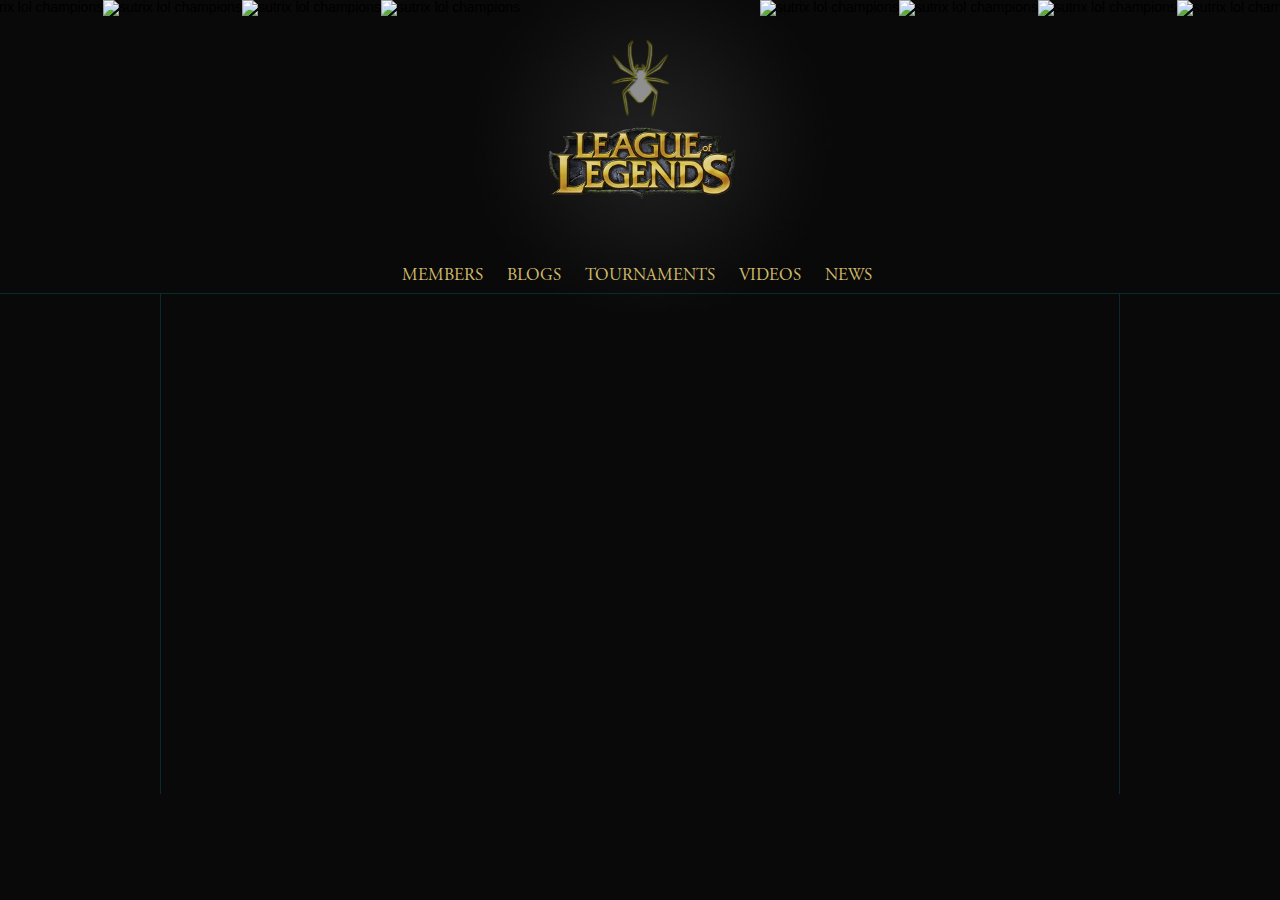
==== version1/public/index.html @ ab7396c8 "init homepage" ====
<!DOCTYPE html>
<!--[if IE 8]><html lang="en" class="no-js ie ie8"><![endif]-->
<!--[if IE 9]><html lang="en" class="no-js ie ie9"><![endif]-->
<!--[if gt IE 9]><!-->
<html lang="en" class="no-js">
  <!--<![endif]-->
  <head>
    <meta charset="utf-8">
    <!--[if IE]><meta http-equiv="X-UA-Compatible" content="IE=edge, chrome=1"><![endif]-->
    <title>Homepage</title>
    <meta name="description" content="">
    <meta name="keywords" content="">
    <meta name="robots" content="index, follow">
    <meta name="author" content="">
    <meta name="viewport" content="width=device-width, initial-scale=1, minimal-ui">
    <link rel="shortcut icon" href="favicon.ico" type="image/x-icon">
    <link rel="stylesheet" href="css/style.css">
    <!--[if lt IE 8]><link rel="stylesheet" href="css/ie.css"><![endif]-->
    <link rel="stylesheet" href="css/print.css" media="print">
    <script src="js/modernizr.js"></script>
  </head>
  <body class="home">
    <div id="container">
      <header id="header">
        <div class="header-slide lol-left-slide">
          <div class="slide-wrapper">
            <div class="img-wrap"><img src="images/champs/ahri_0.jpg" alt="sutrix lol champions"></div>
            <div class="img-wrap"><img src="images/champs/ahri_1.jpg" alt="sutrix lol champions"></div>
            <div class="img-wrap"><img src="images/champs/ahri_2.jpg" alt="sutrix lol champions"></div>
            <div class="img-wrap"><img src="images/champs/ahri_3.jpg" alt="sutrix lol champions"></div>
            <div class="img-wrap"><img src="images/champs/ahri_4.jpg" alt="sutrix lol champions"></div>
            <div class="img-wrap"><img src="images/champs/ahri_5.jpg" alt="sutrix lol champions"></div>
            <div class="clearfix"></div>
          </div>
        </div>
        <div class="header-slide lol-right-slide">
          <div class="slide-wrapper">
            <div class="img-wrap"><img src="images/champs/ahri_0.jpg" alt="sutrix lol champions"></div>
            <div class="img-wrap"><img src="images/champs/ahri_1.jpg" alt="sutrix lol champions"></div>
            <div class="img-wrap"><img src="images/champs/ahri_2.jpg" alt="sutrix lol champions"></div>
            <div class="img-wrap"><img src="images/champs/ahri_3.jpg" alt="sutrix lol champions"></div>
            <div class="img-wrap"><img src="images/champs/ahri_4.jpg" alt="sutrix lol champions"></div>
            <div class="img-wrap"><img src="images/champs/ahri_5.jpg" alt="sutrix lol champions"></div>
            <div class="clearfix"></div>
          </div>
        </div>
        <div class="logo-wrap"><img src="images/logo/lol-logo.jpg" alt="sutrix lol logo"></div>
        <div class="clearfix"></div>
        <div class="main-nav">
          <div class="nav-wrap">
            <ul>
              <li class="active"><a href="#" title="MEMBERS">MEMBERS</a>
              </li>
              <li><a href="#" title="BLOGS">BLOGS</a>
              </li>
              <li><a href="#" title="TOURNAMENTS">TOURNAMENTS</a>
              </li>
              <li><a href="#" title="VIDEOS">VIDEOS</a>
              </li>
              <li><a href="#" title="NEWS">NEWS</a>
              </li>
            </ul>
            <div class="clearfix"></div>
          </div>
        </div>
      </header>
      <div id="lol-container">
        <div class="center-container"></div>
      </div>
      <footer id="footer"> </footer>
    </div>
    <script src="js/l10n.js"></script>
    <script src="js/libs.js"></script>
    <script src="js/script.js"></script>
    <!--[if lt IE 8]><p class="browsehappy">You are using an <strong>outdated</strong> browser. Please <a href="http://browsehappy.com/">upgrade your browser</a> to improve your experience.</p><![endif]-->
    <noscript>JavaScript is off. Please enable to view full site.</noscript>
  </body>
</html>
---- version1/public/css/style.css ----
@font-face {
  font-family: 'fontawesome';
  font-weight: normal;
  font-style: normal;
  src: url('../fonts/fontawesome-webfont.eot');
  src: url('../fonts/fontawesome-webfont.eot?#iefix') format('embedded-opentype'), url('../fonts/fontawesome-webfont.woff') format('woff'), url('../fonts/fontawesome-webfont.ttf') format('truetype'), url('../fonts/fontawesome-webfont.svg#fontawesome') format('svg');
}
@font-face {
  font-family: 'sans-semibold-italic';
  src: url('../fonts/Open-Sans-Semibold Italic.ttf');
}
@font-face {
  font-family: 'adobe-garamond-regular';
  src: url('../fonts/Adobe-Garamond-Pro Regular.ttf');
}
html,
body,
div,
span,
embed,
object,
iframe,
h1,
h2,
h3,
h4,
h5,
h6,
p,
blockquote,
pre,
a,
abbr,
address,
cite,
code,
del,
dfn,
em,
img,
ins,
kbd,
output,
q,
samp,
small,
strong,
sub,
sup,
var,
b,
i,
dl,
dt,
dd,
ol,
ul,
li,
form,
fieldset,
legend,
label,
main,
section,
article,
aside,
canvas,
details,
summary,
figure,
figcaption,
header,
footer,
hgroup,
menu,
nav,
time,
mark,
audio,
video {
  margin: 0;
  padding: 0;
  border: 0;
  font-size: 100%;
  font-weight: normal;
  vertical-align: baseline;
  background: transparent;
}
html {
  -webkit-text-size-adjust: 100%;
  -ms-text-size-adjust: 100%;
  box-sizing: border-box;
}
*,
*:before,
*:after {
  box-sizing: inherit;
}
body {
  background: #ffffff;
  color: #000000;
  font-family: Helvetica, Arial, sans-serif;
  font-size: 14px;
  line-height: 1;
}
main,
section,
article,
aside,
details,
summary,
figure,
figcaption,
header,
footer,
hgroup,
menu,
nav {
  display: block;
}
audio,
canvas,
progress,
video {
  display: inline-block;
  vertical-align: baseline;
}
ol,
ul {
  list-style: none;
}
blockquote,
q {
  quotes: none;
}
blockquote:before,
blockquote:after,
q:before,
q:after {
  content: '';
  content: none;
}
table,
caption,
tbody,
thead,
tfoot,
tr,
th,
td {
  margin: 0;
  padding: 0;
}
table {
  border-collapse: collapse;
  border-spacing: 0;
}
fieldset {
  margin: 0;
  padding: 0;
  border: 1px solid #c0c0c0;
}
textarea {
  overflow: auto;
  vertical-align: top;
  resize: none;
}
button,
input,
textarea select,
optgroup {
  color: inherit;
  font-family: inherit;
}
input,
select {
  vertical-align: middle;
}
select,
button {
  text-transform: none;
}
.clickable,
label,
select,
button,
input[type="button"],
input[type="reset"],
input[type="submit"],
input[type="radio"],
input[type="file"],
input[type="checkbox"] {
  cursor: pointer;
}
button,
input[type="button"],
input[type="reset"],
input[type="submit"] {
  -webkit-appearance: button;
}
input[type="search"] {
  box-sizing: content-box;
  -webkit-appearance: textfield;
}
input[type="search"]::-webkit-search-decoration,
input[type="search"]::-webkit-search-cancel-button {
  -webkit-appearance: none;
}
button::-moz-focus-inner,
input::-moz-focus-inner {
  padding: 0;
  border: 0;
}
input[type="number"]::-webkit-inner-spin-button,
input[type="number"]::-webkit-outer-spin-button {
  height: auto;
}
sub,
sup {
  position: relative;
  line-height: 0;
  font-size: 75%;
  vertical-align: baseline;
}
sup {
  top: -0.5em;
}
sub {
  bottom: -0.25em;
}
h1 {
  font-size: 20px;
}
h2 {
  font-size: 18px;
}
h3 {
  font-size: 16px;
}
h4 {
  font-size: 14px;
}
h5 {
  font-size: 12px;
}
h6 {
  font-size: 10px;
}
b,
strong,
optgroup {
  font-weight: bold;
}
dfn {
  font-style: italic;
}
small {
  font-size: 80%;
}
ins {
  background-color: #ff9;
  color: #000;
  text-decoration: none;
}
mark {
  background-color: #ff0;
  color: #000;
  font-style: italic;
}
del {
  text-decoration: line-through;
}
abbr[title],
dfn[title] {
  border-bottom: 1px dotted;
  cursor: help;
}
code,
kbd,
pre,
samp {
  font-family: Monaco, Menlo, Consolas, "Courier New", monospace;
  font-size: 1em;
}
hr {
  display: block;
  margin: 1em 0;
  padding: 0;
  height: 1px;
  border: 0;
  border-top: 1px solid #ccc;
}
a {
  color: #000000;
  text-decoration: none;
}
a:visited {
  color: #000000;
}
a:hover {
  color: #000000;
}
a:active {
  color: #000000;
}
a:focus {
  outline: 0;
}
noscript {
  position: fixed;
  top: 0;
  width: 100%;
  padding: 5px;
  text-align: center;
  color: white;
  background: gray;
}
.grid {
  margin-right: auto;
  margin-left: auto;
  padding-left: 15px;
  padding-right: 15px;
}
@media (min-width: 768px) {
  .grid {
    width: 750px;
  }
}
@media (min-width: 992px) {
  .grid {
    width: 970px;
  }
}
@media (min-width: 1200px) {
  .grid {
    width: 1170px;
  }
}
.grid-fluid {
  margin-right: auto;
  margin-left: auto;
  padding-left: 15px;
  padding-right: 15px;
}
.row {
  margin-left: -15px;
  margin-right: -15px;
}
.col-xs-1, .col-sm-1, .col-md-1, .col-lg-1, .col-xs-2, .col-sm-2, .col-md-2, .col-lg-2, .col-xs-3, .col-sm-3, .col-md-3, .col-lg-3, .col-xs-4, .col-sm-4, .col-md-4, .col-lg-4, .col-xs-5, .col-sm-5, .col-md-5, .col-lg-5, .col-xs-6, .col-sm-6, .col-md-6, .col-lg-6, .col-xs-7, .col-sm-7, .col-md-7, .col-lg-7, .col-xs-8, .col-sm-8, .col-md-8, .col-lg-8, .col-xs-9, .col-sm-9, .col-md-9, .col-lg-9, .col-xs-10, .col-sm-10, .col-md-10, .col-lg-10, .col-xs-11, .col-sm-11, .col-md-11, .col-lg-11, .col-xs-12, .col-sm-12, .col-md-12, .col-lg-12 {
  position: relative;
  min-height: 1px;
  padding-left: 15px;
  padding-right: 15px;
}
.col-xs-1, .col-xs-2, .col-xs-3, .col-xs-4, .col-xs-5, .col-xs-6, .col-xs-7, .col-xs-8, .col-xs-9, .col-xs-10, .col-xs-11, .col-xs-12 {
  float: left;
}
.col-xs-12 {
  width: 100%;
}
.col-xs-11 {
  width: 91.66666667%;
}
.col-xs-10 {
  width: 83.33333333%;
}
.col-xs-9 {
  width: 75%;
}
.col-xs-8 {
  width: 66.66666667%;
}
.col-xs-7 {
  width: 58.33333333%;
}
.col-xs-6 {
  width: 50%;
}
.col-xs-5 {
  width: 41.66666667%;
}
.col-xs-4 {
  width: 33.33333333%;
}
.col-xs-3 {
  width: 25%;
}
.col-xs-2 {
  width: 16.66666667%;
}
.col-xs-1 {
  width: 8.33333333%;
}
.col-xs-pull-12 {
  right: 100%;
}
.col-xs-pull-11 {
  right: 91.66666667%;
}
.col-xs-pull-10 {
  right: 83.33333333%;
}
.col-xs-pull-9 {
  right: 75%;
}
.col-xs-pull-8 {
  right: 66.66666667%;
}
.col-xs-pull-7 {
  right: 58.33333333%;
}
.col-xs-pull-6 {
  right: 50%;
}
.col-xs-pull-5 {
  right: 41.66666667%;
}
.col-xs-pull-4 {
  right: 33.33333333%;
}
.col-xs-pull-3 {
  right: 25%;
}
.col-xs-pull-2 {
  right: 16.66666667%;
}
.col-xs-pull-1 {
  right: 8.33333333%;
}
.col-xs-pull-0 {
  right: auto;
}
.col-xs-push-12 {
  left: 100%;
}
.col-xs-push-11 {
  left: 91.66666667%;
}
.col-xs-push-10 {
  left: 83.33333333%;
}
.col-xs-push-9 {
  left: 75%;
}
.col-xs-push-8 {
  left: 66.66666667%;
}
.col-xs-push-7 {
  left: 58.33333333%;
}
.col-xs-push-6 {
  left: 50%;
}
.col-xs-push-5 {
  left: 41.66666667%;
}
.col-xs-push-4 {
  left: 33.33333333%;
}
.col-xs-push-3 {
  left: 25%;
}
.col-xs-push-2 {
  left: 16.66666667%;
}
.col-xs-push-1 {
  left: 8.33333333%;
}
.col-xs-push-0 {
  left: auto;
}
.col-xs-offset-12 {
  margin-left: 100%;
}
.col-xs-offset-11 {
  margin-left: 91.66666667%;
}
.col-xs-offset-10 {
  margin-left: 83.33333333%;
}
.col-xs-offset-9 {
  margin-left: 75%;
}
.col-xs-offset-8 {
  margin-left: 66.66666667%;
}
.col-xs-offset-7 {
  margin-left: 58.33333333%;
}
.col-xs-offset-6 {
  margin-left: 50%;
}
.col-xs-offset-5 {
  margin-left: 41.66666667%;
}
.col-xs-offset-4 {
  margin-left: 33.33333333%;
}
.col-xs-offset-3 {
  margin-left: 25%;
}
.col-xs-offset-2 {
  margin-left: 16.66666667%;
}
.col-xs-offset-1 {
  margin-left: 8.33333333%;
}
.col-xs-offset-0 {
  margin-left: 0%;
}
@media (min-width: 768px) {
  .col-sm-1, .col-sm-2, .col-sm-3, .col-sm-4, .col-sm-5, .col-sm-6, .col-sm-7, .col-sm-8, .col-sm-9, .col-sm-10, .col-sm-11, .col-sm-12 {
    float: left;
  }
  .col-sm-12 {
    width: 100%;
  }
  .col-sm-11 {
    width: 91.66666667%;
  }
  .col-sm-10 {
    width: 83.33333333%;
  }
  .col-sm-9 {
    width: 75%;
  }
  .col-sm-8 {
    width: 66.66666667%;
  }
  .col-sm-7 {
    width: 58.33333333%;
  }
  .col-sm-6 {
    width: 50%;
  }
  .col-sm-5 {
    width: 41.66666667%;
  }
  .col-sm-4 {
    width: 33.33333333%;
  }
  .col-sm-3 {
    width: 25%;
  }
  .col-sm-2 {
    width: 16.66666667%;
  }
  .col-sm-1 {
    width: 8.33333333%;
  }
  .col-sm-pull-12 {
    right: 100%;
  }
  .col-sm-pull-11 {
    right: 91.66666667%;
  }
  .col-sm-pull-10 {
    right: 83.33333333%;
  }
  .col-sm-pull-9 {
    right: 75%;
  }
  .col-sm-pull-8 {
    right: 66.66666667%;
  }
  .col-sm-pull-7 {
    right: 58.33333333%;
  }
  .col-sm-pull-6 {
    right: 50%;
  }
  .col-sm-pull-5 {
    right: 41.66666667%;
  }
  .col-sm-pull-4 {
    right: 33.33333333%;
  }
  .col-sm-pull-3 {
    right: 25%;
  }
  .col-sm-pull-2 {
    right: 16.66666667%;
  }
  .col-sm-pull-1 {
    right: 8.33333333%;
  }
  .col-sm-pull-0 {
    right: auto;
  }
  .col-sm-push-12 {
    left: 100%;
  }
  .col-sm-push-11 {
    left: 91.66666667%;
  }
  .col-sm-push-10 {
    left: 83.33333333%;
  }
  .col-sm-push-9 {
    left: 75%;
  }
  .col-sm-push-8 {
    left: 66.66666667%;
  }
  .col-sm-push-7 {
    left: 58.33333333%;
  }
  .col-sm-push-6 {
    left: 50%;
  }
  .col-sm-push-5 {
    left: 41.66666667%;
  }
  .col-sm-push-4 {
    left: 33.33333333%;
  }
  .col-sm-push-3 {
    left: 25%;
  }
  .col-sm-push-2 {
    left: 16.66666667%;
  }
  .col-sm-push-1 {
    left: 8.33333333%;
  }
  .col-sm-push-0 {
    left: auto;
  }
  .col-sm-offset-12 {
    margin-left: 100%;
  }
  .col-sm-offset-11 {
    margin-left: 91.66666667%;
  }
  .col-sm-offset-10 {
    margin-left: 83.33333333%;
  }
  .col-sm-offset-9 {
    margin-left: 75%;
  }
  .col-sm-offset-8 {
    margin-left: 66.66666667%;
  }
  .col-sm-offset-7 {
    margin-left: 58.33333333%;
  }
  .col-sm-offset-6 {
    margin-left: 50%;
  }
  .col-sm-offset-5 {
    margin-left: 41.66666667%;
  }
  .col-sm-offset-4 {
    margin-left: 33.33333333%;
  }
  .col-sm-offset-3 {
    margin-left: 25%;
  }
  .col-sm-offset-2 {
    margin-left: 16.66666667%;
  }
  .col-sm-offset-1 {
    margin-left: 8.33333333%;
  }
  .col-sm-offset-0 {
    margin-left: 0%;
  }
}
@media (min-width: 992px) {
  .col-md-1, .col-md-2, .col-md-3, .col-md-4, .col-md-5, .col-md-6, .col-md-7, .col-md-8, .col-md-9, .col-md-10, .col-md-11, .col-md-12 {
    float: left;
  }
  .col-md-12 {
    width: 100%;
  }
  .col-md-11 {
    width: 91.66666667%;
  }
  .col-md-10 {
    width: 83.33333333%;
  }
  .col-md-9 {
    width: 75%;
  }
  .col-md-8 {
    width: 66.66666667%;
  }
  .col-md-7 {
    width: 58.33333333%;
  }
  .col-md-6 {
    width: 50%;
  }
  .col-md-5 {
    width: 41.66666667%;
  }
  .col-md-4 {
    width: 33.33333333%;
  }
  .col-md-3 {
    width: 25%;
  }
  .col-md-2 {
    width: 16.66666667%;
  }
  .col-md-1 {
    width: 8.33333333%;
  }
  .col-md-pull-12 {
    right: 100%;
  }
  .col-md-pull-11 {
    right: 91.66666667%;
  }
  .col-md-pull-10 {
    right: 83.33333333%;
  }
  .col-md-pull-9 {
    right: 75%;
  }
  .col-md-pull-8 {
    right: 66.66666667%;
  }
  .col-md-pull-7 {
    right: 58.33333333%;
  }
  .col-md-pull-6 {
    right: 50%;
  }
  .col-md-pull-5 {
    right: 41.66666667%;
  }
  .col-md-pull-4 {
    right: 33.33333333%;
  }
  .col-md-pull-3 {
    right: 25%;
  }
  .col-md-pull-2 {
    right: 16.66666667%;
  }
  .col-md-pull-1 {
    right: 8.33333333%;
  }
  .col-md-pull-0 {
    right: auto;
  }
  .col-md-push-12 {
    left: 100%;
  }
  .col-md-push-11 {
    left: 91.66666667%;
  }
  .col-md-push-10 {
    left: 83.33333333%;
  }
  .col-md-push-9 {
    left: 75%;
  }
  .col-md-push-8 {
    left: 66.66666667%;
  }
  .col-md-push-7 {
    left: 58.33333333%;
  }
  .col-md-push-6 {
    left: 50%;
  }
  .col-md-push-5 {
    left: 41.66666667%;
  }
  .col-md-push-4 {
    left: 33.33333333%;
  }
  .col-md-push-3 {
    left: 25%;
  }
  .col-md-push-2 {
    left: 16.66666667%;
  }
  .col-md-push-1 {
    left: 8.33333333%;
  }
  .col-md-push-0 {
    left: auto;
  }
  .col-md-offset-12 {
    margin-left: 100%;
  }
  .col-md-offset-11 {
    margin-left: 91.66666667%;
  }
  .col-md-offset-10 {
    margin-left: 83.33333333%;
  }
  .col-md-offset-9 {
    margin-left: 75%;
  }
  .col-md-offset-8 {
    margin-left: 66.66666667%;
  }
  .col-md-offset-7 {
    margin-left: 58.33333333%;
  }
  .col-md-offset-6 {
    margin-left: 50%;
  }
  .col-md-offset-5 {
    margin-left: 41.66666667%;
  }
  .col-md-offset-4 {
    margin-left: 33.33333333%;
  }
  .col-md-offset-3 {
    margin-left: 25%;
  }
  .col-md-offset-2 {
    margin-left: 16.66666667%;
  }
  .col-md-offset-1 {
    margin-left: 8.33333333%;
  }
  .col-md-offset-0 {
    margin-left: 0%;
  }
}
@media (min-width: 1200px) {
  .col-lg-1, .col-lg-2, .col-lg-3, .col-lg-4, .col-lg-5, .col-lg-6, .col-lg-7, .col-lg-8, .col-lg-9, .col-lg-10, .col-lg-11, .col-lg-12 {
    float: left;
  }
  .col-lg-12 {
    width: 100%;
  }
  .col-lg-11 {
    width: 91.66666667%;
  }
  .col-lg-10 {
    width: 83.33333333%;
  }
  .col-lg-9 {
    width: 75%;
  }
  .col-lg-8 {
    width: 66.66666667%;
  }
  .col-lg-7 {
    width: 58.33333333%;
  }
  .col-lg-6 {
    width: 50%;
  }
  .col-lg-5 {
    width: 41.66666667%;
  }
  .col-lg-4 {
    width: 33.33333333%;
  }
  .col-lg-3 {
    width: 25%;
  }
  .col-lg-2 {
    width: 16.66666667%;
  }
  .col-lg-1 {
    width: 8.33333333%;
  }
  .col-lg-pull-12 {
    right: 100%;
  }
  .col-lg-pull-11 {
    right: 91.66666667%;
  }
  .col-lg-pull-10 {
    right: 83.33333333%;
  }
  .col-lg-pull-9 {
    right: 75%;
  }
  .col-lg-pull-8 {
    right: 66.66666667%;
  }
  .col-lg-pull-7 {
    right: 58.33333333%;
  }
  .col-lg-pull-6 {
    right: 50%;
  }
  .col-lg-pull-5 {
    right: 41.66666667%;
  }
  .col-lg-pull-4 {
    right: 33.33333333%;
  }
  .col-lg-pull-3 {
    right: 25%;
  }
  .col-lg-pull-2 {
    right: 16.66666667%;
  }
  .col-lg-pull-1 {
    right: 8.33333333%;
  }
  .col-lg-pull-0 {
    right: auto;
  }
  .col-lg-push-12 {
    left: 100%;
  }
  .col-lg-push-11 {
    left: 91.66666667%;
  }
  .col-lg-push-10 {
    left: 83.33333333%;
  }
  .col-lg-push-9 {
    left: 75%;
  }
  .col-lg-push-8 {
    left: 66.66666667%;
  }
  .col-lg-push-7 {
    left: 58.33333333%;
  }
  .col-lg-push-6 {
    left: 50%;
  }
  .col-lg-push-5 {
    left: 41.66666667%;
  }
  .col-lg-push-4 {
    left: 33.33333333%;
  }
  .col-lg-push-3 {
    left: 25%;
  }
  .col-lg-push-2 {
    left: 16.66666667%;
  }
  .col-lg-push-1 {
    left: 8.33333333%;
  }
  .col-lg-push-0 {
    left: auto;
  }
  .col-lg-offset-12 {
    margin-left: 100%;
  }
  .col-lg-offset-11 {
    margin-left: 91.66666667%;
  }
  .col-lg-offset-10 {
    margin-left: 83.33333333%;
  }
  .col-lg-offset-9 {
    margin-left: 75%;
  }
  .col-lg-offset-8 {
    margin-left: 66.66666667%;
  }
  .col-lg-offset-7 {
    margin-left: 58.33333333%;
  }
  .col-lg-offset-6 {
    margin-left: 50%;
  }
  .col-lg-offset-5 {
    margin-left: 41.66666667%;
  }
  .col-lg-offset-4 {
    margin-left: 33.33333333%;
  }
  .col-lg-offset-3 {
    margin-left: 25%;
  }
  .col-lg-offset-2 {
    margin-left: 16.66666667%;
  }
  .col-lg-offset-1 {
    margin-left: 8.33333333%;
  }
  .col-lg-offset-0 {
    margin-left: 0%;
  }
}
.clearfix,
.grid,
.grid-fluid,
.row {
  clear: both;
}
.clearfix:before,
.clearfix:after,
.grid:before,
.grid:after,
.grid-fluid:before,
.grid-fluid:after,
.row:before,
.row:after {
  display: table;
  content: "";
}
.clearfix:after,
.grid:after,
.grid-fluid:after,
.row:after {
  clear: both;
}
.center {
  display: block;
  margin-left: auto;
  margin-right: auto;
}
.right {
  float: right !important;
}
.left {
  float: left !important;
}
.hide {
  display: none !important;
  visibility: hidden;
}
.invisible {
  visibility: hidden;
}
.hidden {
  display: none !important;
  visibility: hidden !important;
}
.antialiased {
  -webkit-font-smoothing: antialiased;
  -moz-osx-font-smoothing: grayscale;
}
.text-left {
  text-align: left !important;
}
.text-right {
  text-align: right !important;
}
.text-center {
  text-align: center !important;
}
.text-justify {
  text-align: justify !important;
}
.visible-xs,
.visible-sm,
.visible-md,
.visible-lg,
.visible-xs-block,
.visible-xs-inline,
.visible-xs-inline-block,
.visible-sm-block,
.visible-sm-inline,
.visible-sm-inline-block,
.visible-md-block,
.visible-md-inline,
.visible-md-inline-block,
.visible-lg-block,
.visible-lg-inline,
.visible-lg-inline-block,
.visible-print-block,
.visible-print-inline,
.visible-print-inline-block {
  display: none !important;
}
@media (max-width: 767px) {
  .visible-xs {
    display: block !important;
  }
  table.visible-xs {
    display: table;
  }
  tr.visible-xs {
    display: table-row !important;
  }
  th.visible-xs,
  td.visible-xs {
    display: table-cell !important;
  }
}
@media (max-width: 767px) {
  .visible-xs-block {
    display: block !important;
  }
}
@media (max-width: 767px) {
  .visible-xs-inline {
    display: inline !important;
  }
}
@media (max-width: 767px) {
  .visible-xs-inline-block {
    display: inline-block !important;
  }
}
@media (min-width: 768px) and (max-width: 991px) {
  .visible-sm {
    display: block !important;
  }
  table.visible-sm {
    display: table;
  }
  tr.visible-sm {
    display: table-row !important;
  }
  th.visible-sm,
  td.visible-sm {
    display: table-cell !important;
  }
}
@media (min-width: 768px) and (max-width: 991px) {
  .visible-sm-block {
    display: block !important;
  }
}
@media (min-width: 768px) and (max-width: 991px) {
  .visible-sm-inline {
    display: inline !important;
  }
}
@media (min-width: 768px) and (max-width: 991px) {
  .visible-sm-inline-block {
    display: inline-block !important;
  }
}
@media (min-width: 992px) and (max-width: 1199px) {
  .visible-md {
    display: block !important;
  }
  table.visible-md {
    display: table;
  }
  tr.visible-md {
    display: table-row !important;
  }
  th.visible-md,
  td.visible-md {
    display: table-cell !important;
  }
}
@media (min-width: 992px) and (max-width: 1199px) {
  .visible-md-block {
    display: block !important;
  }
}
@media (min-width: 992px) and (max-width: 1199px) {
  .visible-md-inline {
    display: inline !important;
  }
}
@media (min-width: 992px) and (max-width: 1199px) {
  .visible-md-inline-block {
    display: inline-block !important;
  }
}
@media (min-width: 1200px) {
  .visible-lg {
    display: block !important;
  }
  table.visible-lg {
    display: table;
  }
  tr.visible-lg {
    display: table-row !important;
  }
  th.visible-lg,
  td.visible-lg {
    display: table-cell !important;
  }
}
@media (min-width: 1200px) {
  .visible-lg-block {
    display: block !important;
  }
}
@media (min-width: 1200px) {
  .visible-lg-inline {
    display: inline !important;
  }
}
@media (min-width: 1200px) {
  .visible-lg-inline-block {
    display: inline-block !important;
  }
}
@media (max-width: 767px) {
  .hidden-xs {
    display: none !important;
  }
}
@media (min-width: 768px) and (max-width: 991px) {
  .hidden-sm {
    display: none !important;
  }
}
@media (min-width: 992px) and (max-width: 1199px) {
  .hidden-md {
    display: none !important;
  }
}
@media (min-width: 1200px) {
  .hidden-lg {
    display: none !important;
  }
}
* {
  margin: 0px;
  padding: 0px;
}
.clearfix,
.grid,
.grid-fluid,
.row {
  clear: both;
}
body {
  width: 100%;
  min-height: 100%;
  background-color: #090909;
}
/* header part */
#header {
  position: relative;
  width: 100%;
}
#header .logo-wrap {
  position: absolute;
  width: 640px;
  left: 50%;
  top: 0px;
  margin-left: -320px;
  z-index: -1;
}
#header .logo-wrap img {
  max-width: 100%;
}
#header .header-slide {
  width: 50%;
  height: 240px;
  overflow: hidden;
  position: relative;
}
#header .header-slide .img-wrap {
  height: 100%;
}
#header .header-slide .img-wrap img {
  max-height: 100%;
}
#header .header-slide .slide-wrapper {
  position: absolute;
  width: 1400px;
  height: 100%;
}
#header .lol-left-slide {
  float: left;
  padding-right: 120px;
}
#header .lol-left-slide .slide-wrapper {
  right: 120px;
  top: 0px;
}
#header .lol-left-slide .img-wrap {
  float: right;
}
#header .lol-right-slide {
  padding-left: 120px;
  float: right;
}
#header .lol-right-slide .slide-wrapper {
  left: 120px;
  top: 0px;
}
#header .lol-right-slide .img-wrap {
  float: left;
}
#header .main-nav {
  border-bottom: 1px solid #0c2830;
}
#header .main-nav .nav-wrap {
  width: 500px;
  margin: auto;
  margin-top: 20px;
}
#header .main-nav li {
  float: left;
  padding: 8px 12px;
  text-align: center;
}
#header .main-nav li a {
  color: #cfba6b;
  font-size: 17px;
  font-family: 'adobe-garamond-regular';
}
#header .main-nav li a:hover {
  color: #d3c7a9;
}
.center-container {
  width: 960px;
  margin: auto;
  min-height: 500px;
  border-left: 1px solid #0c2830;
  border-right: 1px solid #0c2830;
}
---- version1/public/css/print.css ----
*,
*:before,
*:after {
  background: transparent !important;
  color: #000 !important;
  box-shadow: none !important;
  text-shadow: none !important;
}
body {
  margin: 0;
  background: transparent;
  color: #000;
  font-family: Helvetica, Arial, sans-serif;
  font-size: 14px;
  box-shadow: none;
  text-shadow: none;
}
img,
fieldset {
  border: 0;
}
h1 {
  font-size: 1.8em;
}
h2 {
  font-size: 1.6em;
}
h3 {
  font-size: 1.4em;
}
h4 {
  font-size: 1.2em;
}
h5 {
  font-size: 1.0em;
}
h6 {
  font-size: 0.9em;
}
ol,
ul {
  list-style-type: none;
}
ol li,
ul li {
  list-style-type: disc;
}
dt {
  font-weight: bold;
}
a,
a:visited {
  color: #000;
  text-decoration: underline;
}
a[href]:after {
  content: " (" attr(href) ")";
}
abbr[title]:after {
  content: " (" attr(title) ")";
}
input,
select,
textarea {
  border: 1px solid #000;
}
input {
  padding: 1px 0;
}
select {
  margin: 0;
  padding: 0;
  background: #fff;
  line-height: normal;
}
img {
  max-width: 100%;
}
pre,
blockquote {
  border: 1px solid #000;
  page-break-inside: avoid;
}
div {
  text-align: left;
}
caption {
  display: none;
}
table {
  border-top: 1px solid #000;
  border-left: 1px solid #000;
  border-collapse: separate;
  border-spacing: 0;
}
table th,
table td {
  padding: 5px;
  border-right: 1px solid #000;
  border-bottom: 1px solid #000;
  text-align: left;
}
tr,
img {
  page-break-inside: avoid;
}
.visible-print-block {
  display: block !important;
}
.visible-print-inline {
  display: inline !important;
}
.visible-print-inline-block {
  display: inline-block !important;
}
.hidden-print {
  display: none !important;
}
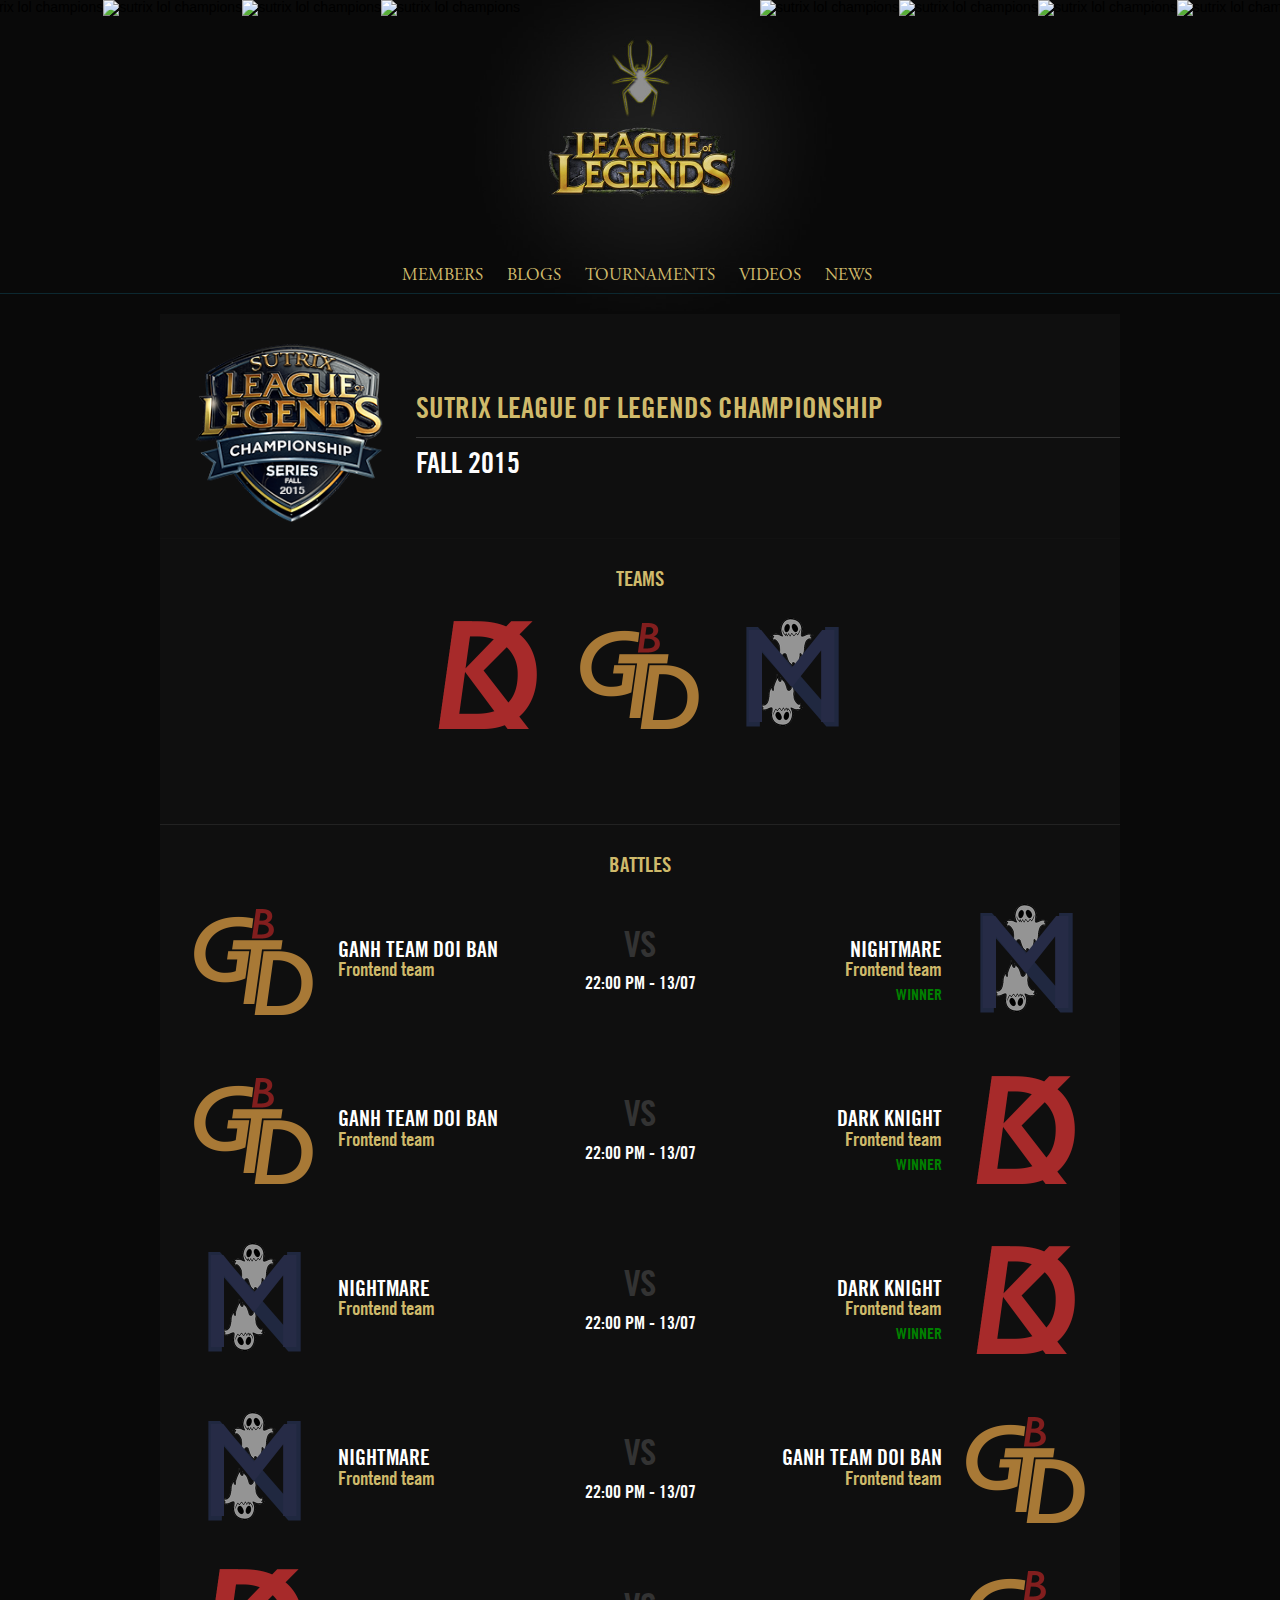
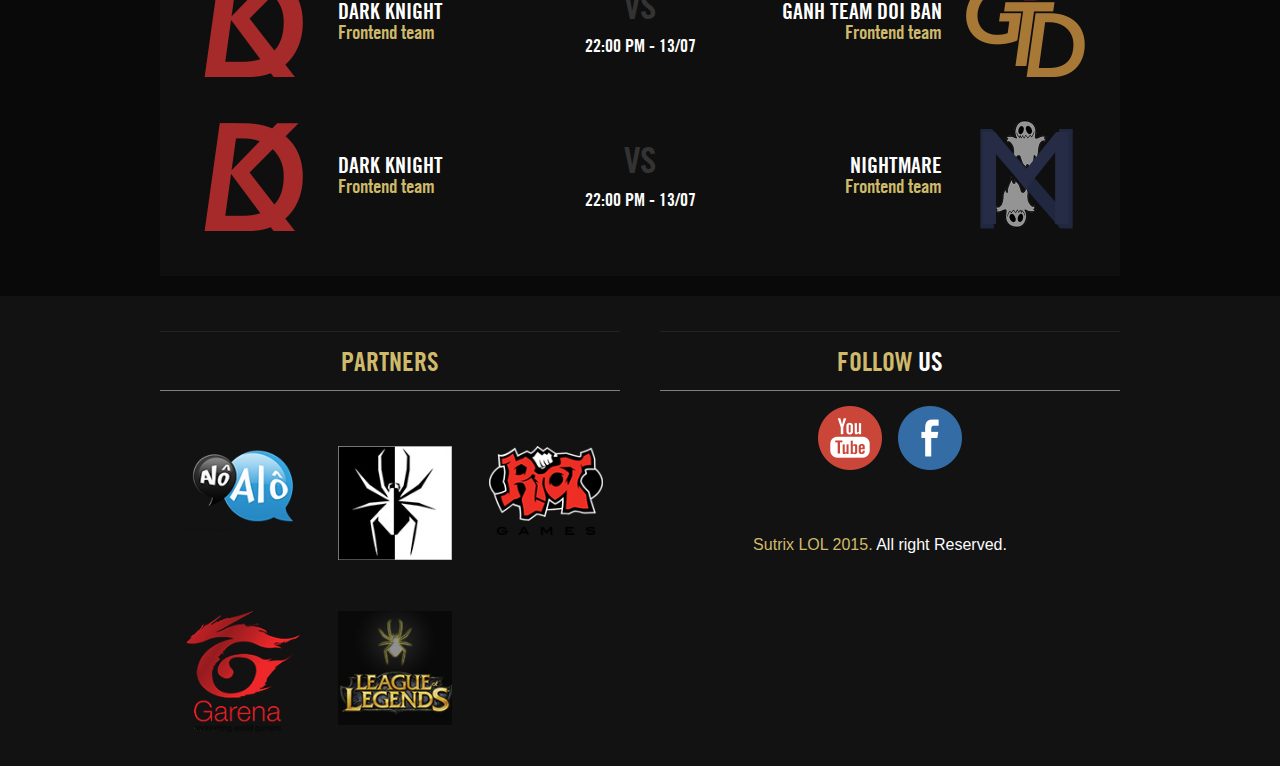
==== commit 67e954ed: "update" ====
--- a/version1/public/index.html
+++ b/version1/public/index.html
@@ -64,10 +64,182 @@
           </div>
         </div>
       </header>
-      <div id="lol-container">
-        <div class="center-container"></div>
+      <div id="lol-container" class="lol-container tournament">
+        <div class="center-container">
+          <div class="tournament-title">
+            <div class="logo"><img src="images/logo/tournament-logo.png" alt="tournament"></div>
+            <div class="title">
+              <div class="series">SUTRIX LEAGUE OF LEGENDS CHAMPIONSHIP</div>
+              <div class="hr"></div>
+              <div class="season">FALL 2015</div>
+            </div>
+          </div>
+          <div class="tournament-teams">
+            <h2 class="title">TEAMS</h2>
+            <div class="teams"><img src="images/logo/logo-team-dk.png" alt="dk team"><img src="images/logo/logo-team-gtdb.png" alt="gtdb team"><img src="images/logo/logo-team-nm.png" alt="nm team"></div>
+          </div>
+          <div class="tournament-battles">
+            <h2 class="title">BATTLES</h2>
+            <div class="battles"><a href="#">
+                <div class="battle">
+                  <div class="team blue">
+                    <div class="logo"><img src="images/logo/logo-team-gtdb.png" alt="gtdb team"></div>
+                    <div class="team-info">
+                      <div class="name"><span>GANH TEAM DOI BAN				</span></div>
+                      <div class="team"> <span>Frontend team</span></div>
+                    </div>
+                  </div>
+                  <div class="team red">
+                    <div class="logo"><img src="images/logo/logo-team-nm.png" alt="nightmare team"></div>
+                    <div class="team-info">
+                      <div class="name"><span>NIGHTMARE</span></div>
+                      <div class="team"><span>Frontend team</span></div>
+                      <div class="win">WINNER										</div>
+                    </div>
+                  </div>
+                  <div class="clearfix"></div>
+                  <div class="vs">
+                    <div class="text">VS</div>
+                    <div class="time">22:00 PM - 13/07</div>
+                  </div>
+                  <div class="video"></div>
+                </div></a><a href="#">
+                <div class="battle">
+                  <div class="team blue">
+                    <div class="logo"><img src="images/logo/logo-team-gtdb.png" alt="gtdb team"></div>
+                    <div class="team-info">
+                      <div class="name"><span>GANH TEAM DOI BAN		</span></div>
+                      <div class="team"> <span>Frontend team</span></div>
+                    </div>
+                  </div>
+                  <div class="team red">
+                    <div class="logo"><img src="images/logo/logo-team-dk.png" alt="nightmare team"></div>
+                    <div class="team-info">
+                      <div class="name"><span>DARK KNIGHT</span></div>
+                      <div class="team"><span>Frontend team</span></div>
+                      <div class="win">WINNER</div>
+                    </div>
+                  </div>
+                  <div class="clearfix"></div>
+                  <div class="vs">
+                    <div class="text">VS</div>
+                    <div class="time">22:00 PM - 13/07</div>
+                  </div>
+                  <div class="video"> </div>
+                </div></a><a href="https://www.youtube.com/watch?v=pA_Ji-NrHFs" target="_blank">
+                <div class="battle">
+                  <div class="team blue">
+                    <div class="logo"><img src="images/logo/logo-team-nm.png" alt="gtdb team"></div>
+                    <div class="team-info">
+                      <div class="name"><span>NIGHTMARE			</span></div>
+                      <div class="team"> <span>Frontend team</span></div>
+                    </div>
+                  </div>
+                  <div class="team red">
+                    <div class="logo"><img src="images/logo/logo-team-dk.png" alt="nightmare team"></div>
+                    <div class="team-info">
+                      <div class="name"><span>DARK KNIGHT</span></div>
+                      <div class="team"><span>Frontend team</span></div>
+                      <div class="win">WINNER</div>
+                    </div>
+                  </div>
+                  <div class="clearfix"></div>
+                  <div class="vs">
+                    <div class="text">VS</div>
+                    <div class="time">22:00 PM - 13/07</div>
+                  </div>
+                  <div style="background-image: url(http://img.youtube.com/vi/pA_Ji-NrHFs/0.jpg)" class="video"> </div>
+                </div></a><a href="#" target="_blank">
+                <div class="battle">
+                  <div class="team blue">
+                    <div class="logo"><img src="images/logo/logo-team-nm.png" alt="gtdb team"></div>
+                    <div class="team-info">
+                      <div class="name"><span>NIGHTMARE				</span></div>
+                      <div class="team"> <span>Frontend team</span></div>
+                    </div>
+                  </div>
+                  <div class="team red">
+                    <div class="logo"><img src="images/logo/logo-team-gtdb.png" alt="nightmare team"></div>
+                    <div class="team-info">
+                      <div class="name"><span>GANH TEAM DOI BAN</span></div>
+                      <div class="team"><span>Frontend team</span></div>
+                    </div>
+                  </div>
+                  <div class="clearfix"></div>
+                  <div class="vs">
+                    <div class="text">VS</div>
+                    <div class="time">22:00 PM - 13/07</div>
+                  </div>
+                  <div class="video"> </div>
+                </div></a><a href="#" target="_blank">
+                <div class="battle">
+                  <div class="team blue">
+                    <div class="logo"><img src="images/logo/logo-team-dk.png" alt="gtdb team"></div>
+                    <div class="team-info">
+                      <div class="name"><span>DARK KNIGHT		</span></div>
+                      <div class="team"> <span>Frontend team</span></div>
+                    </div>
+                  </div>
+                  <div class="team red">
+                    <div class="logo"><img src="images/logo/logo-team-gtdb.png" alt="nightmare team"></div>
+                    <div class="team-info">
+                      <div class="name"><span>GANH TEAM DOI BAN</span></div>
+                      <div class="team"><span>Frontend team</span></div>
+                    </div>
+                  </div>
+                  <div class="clearfix"></div>
+                  <div class="vs">
+                    <div class="text">VS</div>
+                    <div class="time">22:00 PM - 13/07</div>
+                  </div>
+                  <div class="video"> </div>
+                </div></a><a href="#" target="_blank">
+                <div class="battle">
+                  <div class="team blue">
+                    <div class="logo"><img src="images/logo/logo-team-dk.png" alt="gtdb team"></div>
+                    <div class="team-info">
+                      <div class="name"><span>DARK KNIGHT		</span></div>
+                      <div class="team"> <span>Frontend team</span></div>
+                    </div>
+                  </div>
+                  <div class="team red">
+                    <div class="logo"><img src="images/logo/logo-team-nm.png" alt="nightmare team"></div>
+                    <div class="team-info">
+                      <div class="name"><span>NIGHTMARE</span></div>
+                      <div class="team"><span>Frontend team</span></div>
+                    </div>
+                  </div>
+                  <div class="clearfix"></div>
+                  <div class="vs">
+                    <div class="text">VS</div>
+                    <div class="time">22:00 PM - 13/07</div>
+                  </div>
+                  <div class="video"></div>
+                </div></a></div>
+          </div>
+        </div>
       </div>
-      <footer id="footer"> </footer>
+      <footer id="footer"> 
+        <div class="center-container">
+          <div class="partner">
+            <h1> <span class="em">PARTNERS</span></h1>
+            <ul class="logo-list">
+              <li> <a href="http://aloalo.garena.vn/"><img src="images/logo/aloalo.png" alt="Alo alo"></a></li>
+              <li> <a href="http://sutrixmedia.com/"><img src="images/logo/sutrix.jpg" alt="Sutrix media"></a></li>
+              <li><a href="http://www.riotgames.com/"><img src="images/logo/riot.png" alt="riot game"></a></li>
+              <div class="clearfix"></div>
+              <li> <a href="http://garena.vn/"><img src="images/logo/garena.png" alt="Garena"></a></li>
+              <li> <a href="http://sutrixcamper.com/lol/"><img src="images/logo/sutrix-lol.jpg" alt="Sutrix LOL"></a></li>
+            </ul>
+          </div>
+          <div class="follow-us">
+            <h1> <span class="em">FOLLOW </span><span>US</span></h1>
+            <div class="channel"><a href="https://www.youtube.com/channel/UCdSyZS-aUCX3rdwJvrbowXg/playlists"><img src="images/icons/youtube-128.png" alt="youtube channel sutrix lol"></a><a href="https://www.facebook.com/LOLsutrixmedia/"><img src="images/icons/facebook-128.png" alt="facebook channel sutrix lol"></a></div>
+          </div>
+          <div class="rights"><span class="em">Sutrix LOL 2015. </span><span>All right Reserved.</span></div>
+          <div class="clearfix"></div>
+        </div>
+      </footer>
     </div>
     <script src="js/l10n.js"></script>
     <script src="js/libs.js"></script>
--- a/version1/public/css/style.css
+++ b/version1/public/css/style.css
@@ -12,6 +12,10 @@
 @font-face {
   font-family: 'adobe-garamond-regular';
   src: url('../fonts/Adobe-Garamond-Pro Regular.ttf');
+}
+@font-face {
+  font-family: 'tradebold';
+  src: url('../fonts/tradebold.woff');
 }
 html,
 body,
@@ -1207,6 +1211,7 @@
 * {
   margin: 0px;
   padding: 0px;
+  box-sizing: border-box;
 }
 .clearfix,
 .grid,
@@ -1298,7 +1303,236 @@
 .center-container {
   width: 960px;
   margin: auto;
-  min-height: 500px;
-  border-left: 1px solid #0c2830;
-  border-right: 1px solid #0c2830;
-}
+}
+.lol-container .center-container {
+  margin: 20px auto;
+  background-color: rgba(22, 22, 22, 0.5);
+}
+.lol-container.tournament .tournament-title {
+  padding-left: 256px;
+  position: relative;
+}
+.lol-container.tournament .tournament-title .logo {
+  position: absolute;
+  left: 0px;
+  top: 0px;
+  width: 256px;
+  padding: 12px;
+}
+.lol-container.tournament .tournament-title .logo img {
+  max-width: 100%;
+}
+.lol-container.tournament .tournament-title .title {
+  font-family: 'tradebold';
+  font-size: 1.8rem;
+  color: #fdfdfd;
+  line-height: 50px;
+  padding-top: 64px;
+}
+.lol-container.tournament .tournament-title .title .series {
+  color: #cfba6b;
+  height: 60px;
+  line-height: 60px;
+  border-bottom: 1px solid #343434;
+}
+.lol-container .tournament-teams {
+  margin-top: 50px;
+  padding: 20px 0;
+  border-top: 1px solid #121212;
+}
+.lol-container .tournament-teams .title {
+  text-align: center;
+  color: #cfba6b;
+  font-size: 1.3rem;
+  font-family: 'tradebold';
+  padding: 10px 0;
+}
+.lol-container .tournament-teams .teams {
+  text-align: center;
+}
+.lol-container .tournament-teams .teams img {
+  max-width: 128px;
+  margin: 12px;
+}
+.lol-container .tournament-battles {
+  margin-top: 50px;
+  padding: 20px 0;
+  border-top: 1px solid #222222;
+}
+.lol-container .tournament-battles .title {
+  text-align: center;
+  color: #cfba6b;
+  font-size: 1.3rem;
+  font-family: 'tradebold';
+  padding: 10px 0;
+}
+.lol-container .tournament-battles .battles .battle {
+  position: relative;
+  padding: 12px 30px;
+}
+.lol-container .tournament-battles .battles .battle:hover {
+  background-color: #232323;
+  cursor: pointer;
+}
+.lol-container .tournament-battles .battles .battle:hover .vs {
+  opacity: 0;
+}
+.lol-container .tournament-battles .battles .battle:hover .video {
+  opacity: 0.8;
+  background-color: #ffffff;
+}
+.lol-container .tournament-battles .battles .battle .vs,
+.lol-container .tournament-battles .battles .battle .video {
+  transition: all 0.4s ease;
+}
+.lol-container .tournament-battles .battles .battle .vs {
+  width: 150px;
+  position: absolute;
+  top: 0px;
+  left: 50%;
+  margin-left: -75px;
+  color: #fcfcfc;
+  text-align: center;
+  font-family: 'tradebold';
+  padding: 40px 0;
+}
+.lol-container .tournament-battles .battles .battle .vs .text {
+  font-size: 2.3rem;
+  color: #333333;
+}
+.lol-container .tournament-battles .battles .battle .vs .time {
+  padding-top: 12px;
+  font-size: 1.1rem;
+}
+.lol-container .tournament-battles .battles .battle .video {
+  width: 128px;
+  height: 128px;
+  position: absolute;
+  left: 50%;
+  top: 14px;
+  margin-left: -64px;
+  overflow: hidden;
+  border-radius: 64px;
+  background-size: 140% 140%;
+  background-position: center center;
+  background-repeat: no-repeat;
+  opacity: 0;
+}
+.lol-container .tournament-battles .battles .battle .video:before {
+  width: 64px;
+  height: 64px;
+  position: absolute;
+  left: 50%;
+  top: 50%;
+  margin-top: -32px;
+  margin-left: -28px;
+  content: "";
+  background-image: url(../images/icons/play-btn.png);
+  background-size: 120% 120%;
+  background-position: center center;
+  z-index: 11;
+}
+.lol-container .tournament-battles .battles .battle .team {
+  position: relative;
+}
+.lol-container .tournament-battles .battles .battle .team .logo img {
+  max-width: 128px;
+}
+.lol-container .tournament-battles .battles .battle .team .team-info {
+  color: #ffffff;
+  font-family: 'tradebold';
+  font-size: 1.4rem;
+  padding: 40px 20px;
+}
+.lol-container .tournament-battles .battles .battle .team .team-info .team {
+  font-size: 1.2rem;
+  color: #cfba6b;
+}
+.lol-container .tournament-battles .battles .battle .team .team-info .win {
+  margin-top: 8px;
+  font-size: 1rem;
+  color: green;
+}
+.lol-container .tournament-battles .battles .battle .blue {
+  width: 50%;
+  float: left;
+}
+.lol-container .tournament-battles .battles .battle .blue .logo {
+  float: left;
+}
+.lol-container .tournament-battles .battles .battle .blue .team-info {
+  float: left;
+}
+.lol-container .tournament-battles .battles .battle .red {
+  width: 50%;
+  float: right;
+}
+.lol-container .tournament-battles .battles .battle .red .logo {
+  float: right;
+}
+.lol-container .tournament-battles .battles .battle .red .team-info {
+  text-align: right;
+  float: right;
+}
+footer {
+  padding-top: 15px;
+  background-color: #121212;
+}
+footer .partner,
+footer .follow-us {
+  width: 50%;
+  padding: 20px 0;
+}
+footer ul.logo-list {
+  padding-top: 18px;
+}
+footer ul.logo-list li {
+  width: 30%;
+  margin-left: 3%;
+  margin-top: 25px;
+  position: relative;
+  float: left;
+  padding: 12px;
+}
+footer ul.logo-list li img {
+  max-width: 100%;
+}
+footer .channel {
+  text-align: center;
+}
+footer .channel img {
+  max-width: 64px;
+  margin: 15px 8px;
+}
+footer .partner {
+  float: left;
+  padding-right: 20px;
+}
+footer .follow-us {
+  float: right;
+  padding-left: 20px;
+}
+footer h1 {
+  text-align: center;
+  font-family: 'tradebold';
+  font-size: 1.6rem;
+  color: #ffffff;
+  height: 60px;
+  line-height: 60px;
+  border-top: 1px solid #232323;
+  border-bottom: 1px solid grey;
+}
+footer h1 .em {
+  color: #cfba6b;
+}
+footer .rights {
+  width: 50%;
+  float: right;
+  margin-top: 30px;
+  color: #fcfcfc;
+  text-align: center;
+  font-size: 1rem;
+}
+footer .rights .em {
+  color: #cfba6b;
+}
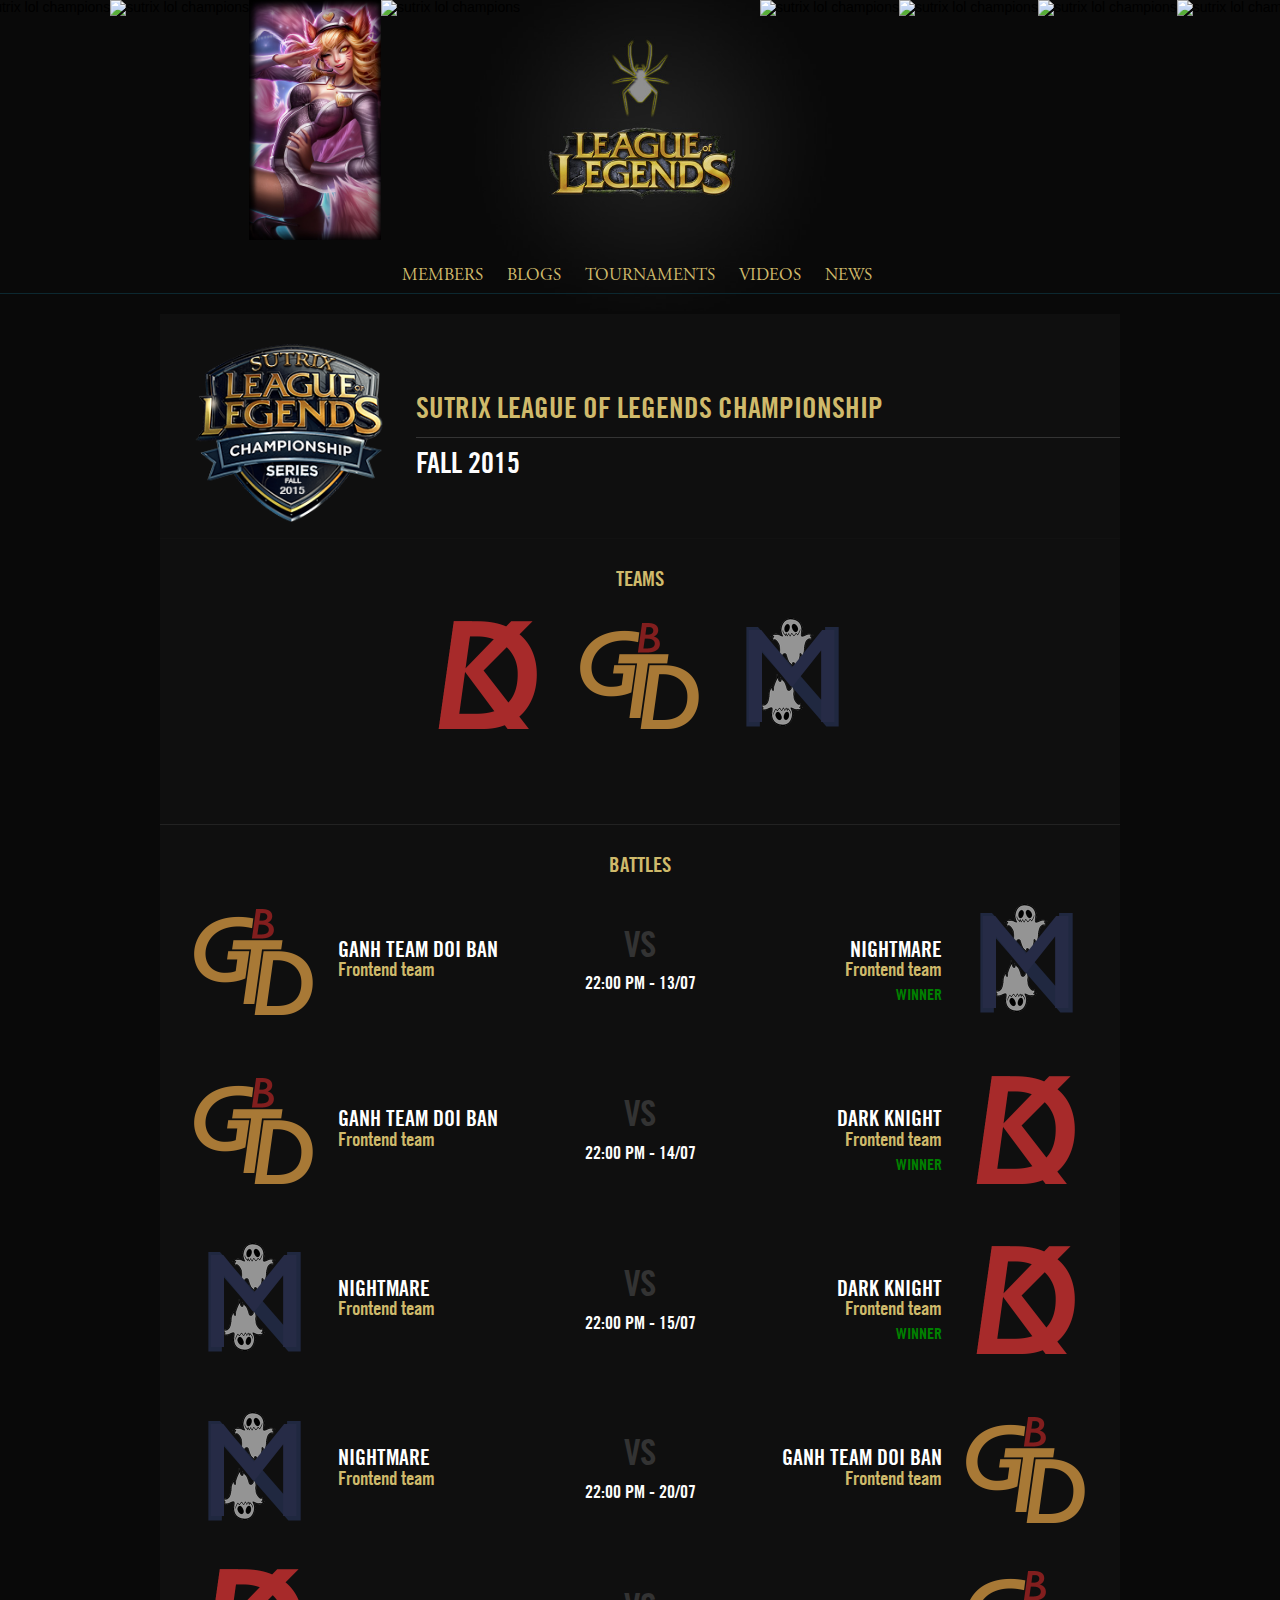
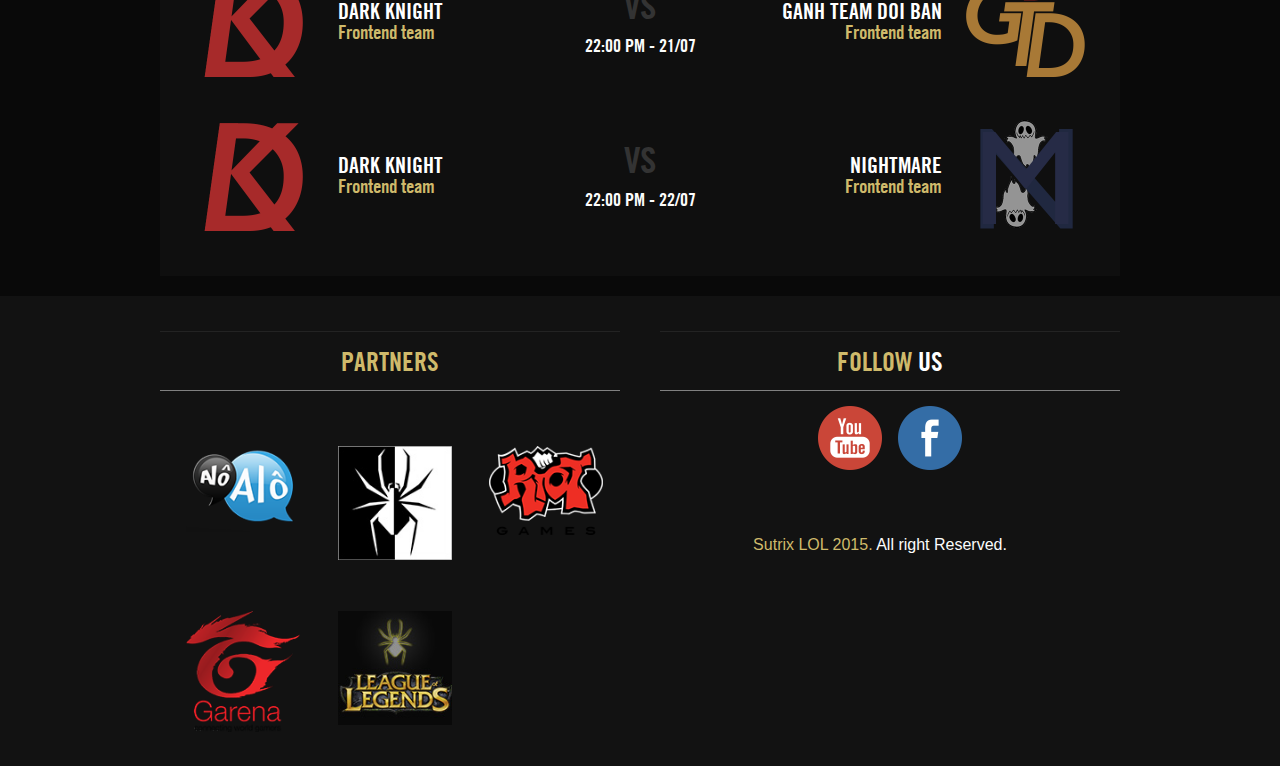
==== commit 74d17650: "new update 21/07" ====
--- a/version1/public/index.html
+++ b/version1/public/index.html
@@ -24,23 +24,23 @@
       <header id="header">
         <div class="header-slide lol-left-slide">
           <div class="slide-wrapper">
-            <div class="img-wrap"><img src="images/champs/ahri_0.jpg" alt="sutrix lol champions"></div>
-            <div class="img-wrap"><img src="images/champs/ahri_1.jpg" alt="sutrix lol champions"></div>
-            <div class="img-wrap"><img src="images/champs/ahri_2.jpg" alt="sutrix lol champions"></div>
-            <div class="img-wrap"><img src="images/champs/ahri_3.jpg" alt="sutrix lol champions"></div>
-            <div class="img-wrap"><img src="images/champs/ahri_4.jpg" alt="sutrix lol champions"></div>
-            <div class="img-wrap"><img src="images/champs/ahri_5.jpg" alt="sutrix lol champions"></div>
+            <div class="img-wrap"><img src="images/champs/twitch_6.jpg" alt="sutrix lol champions"></div>
+            <div class="img-wrap"><img src="images/champs/Ahri_4.jpg" alt="sutrix lol champions"></div>
+            <div class="img-wrap"><img src="images/champs/vayne_4.jpg" alt="sutrix lol champions"></div>
+            <div class="img-wrap"><img src="images/champs/annie_8.jpg" alt="sutrix lol champions"></div>
+            <div class="img-wrap"><img src="images/champs/veigar_8.jpg" alt="sutrix lol champions"></div>
+            <div class="img-wrap"><img src="images/champs/vi_3.jpg" alt="sutrix lol champions"></div>
             <div class="clearfix"></div>
           </div>
         </div>
         <div class="header-slide lol-right-slide">
           <div class="slide-wrapper">
-            <div class="img-wrap"><img src="images/champs/ahri_0.jpg" alt="sutrix lol champions"></div>
-            <div class="img-wrap"><img src="images/champs/ahri_1.jpg" alt="sutrix lol champions"></div>
-            <div class="img-wrap"><img src="images/champs/ahri_2.jpg" alt="sutrix lol champions"></div>
-            <div class="img-wrap"><img src="images/champs/ahri_3.jpg" alt="sutrix lol champions"></div>
-            <div class="img-wrap"><img src="images/champs/ahri_4.jpg" alt="sutrix lol champions"></div>
-            <div class="img-wrap"><img src="images/champs/ahri_5.jpg" alt="sutrix lol champions"></div>
+            <div class="img-wrap"><img src="images/champs/volibear_2.jpg" alt="sutrix lol champions"></div>
+            <div class="img-wrap"><img src="images/champs/warwick_6.jpg" alt="sutrix lol champions"></div>
+            <div class="img-wrap"><img src="images/champs/xerath_3.jpg" alt="sutrix lol champions"></div>
+            <div class="img-wrap"><img src="images/champs/xinZhao_6.jpg" alt="sutrix lol champions"></div>
+            <div class="img-wrap"><img src="images/champs/zed_2.jpg" alt="sutrix lol champions"></div>
+            <div class="img-wrap"><img src="images/champs/zyra_1.jpg" alt="sutrix lol champions"></div>
             <div class="clearfix"></div>
           </div>
         </div>
@@ -123,7 +123,7 @@
                   <div class="clearfix"></div>
                   <div class="vs">
                     <div class="text">VS</div>
-                    <div class="time">22:00 PM - 13/07</div>
+                    <div class="time">22:00 PM - 14/07</div>
                   </div>
                   <div class="video"> </div>
                 </div></a><a href="https://www.youtube.com/watch?v=pA_Ji-NrHFs" target="_blank">
@@ -146,7 +146,7 @@
                   <div class="clearfix"></div>
                   <div class="vs">
                     <div class="text">VS</div>
-                    <div class="time">22:00 PM - 13/07</div>
+                    <div class="time">22:00 PM - 15/07</div>
                   </div>
                   <div style="background-image: url(http://img.youtube.com/vi/pA_Ji-NrHFs/0.jpg)" class="video"> </div>
                 </div></a><a href="#" target="_blank">
@@ -168,7 +168,7 @@
                   <div class="clearfix"></div>
                   <div class="vs">
                     <div class="text">VS</div>
-                    <div class="time">22:00 PM - 13/07</div>
+                    <div class="time">22:00 PM - 20/07</div>
                   </div>
                   <div class="video"> </div>
                 </div></a><a href="#" target="_blank">
@@ -190,7 +190,7 @@
                   <div class="clearfix"></div>
                   <div class="vs">
                     <div class="text">VS</div>
-                    <div class="time">22:00 PM - 13/07</div>
+                    <div class="time">22:00 PM - 21/07</div>
                   </div>
                   <div class="video"> </div>
                 </div></a><a href="#" target="_blank">
@@ -212,7 +212,7 @@
                   <div class="clearfix"></div>
                   <div class="vs">
                     <div class="text">VS</div>
-                    <div class="time">22:00 PM - 13/07</div>
+                    <div class="time">22:00 PM - 22/07</div>
                   </div>
                   <div class="video"></div>
                 </div></a></div>
